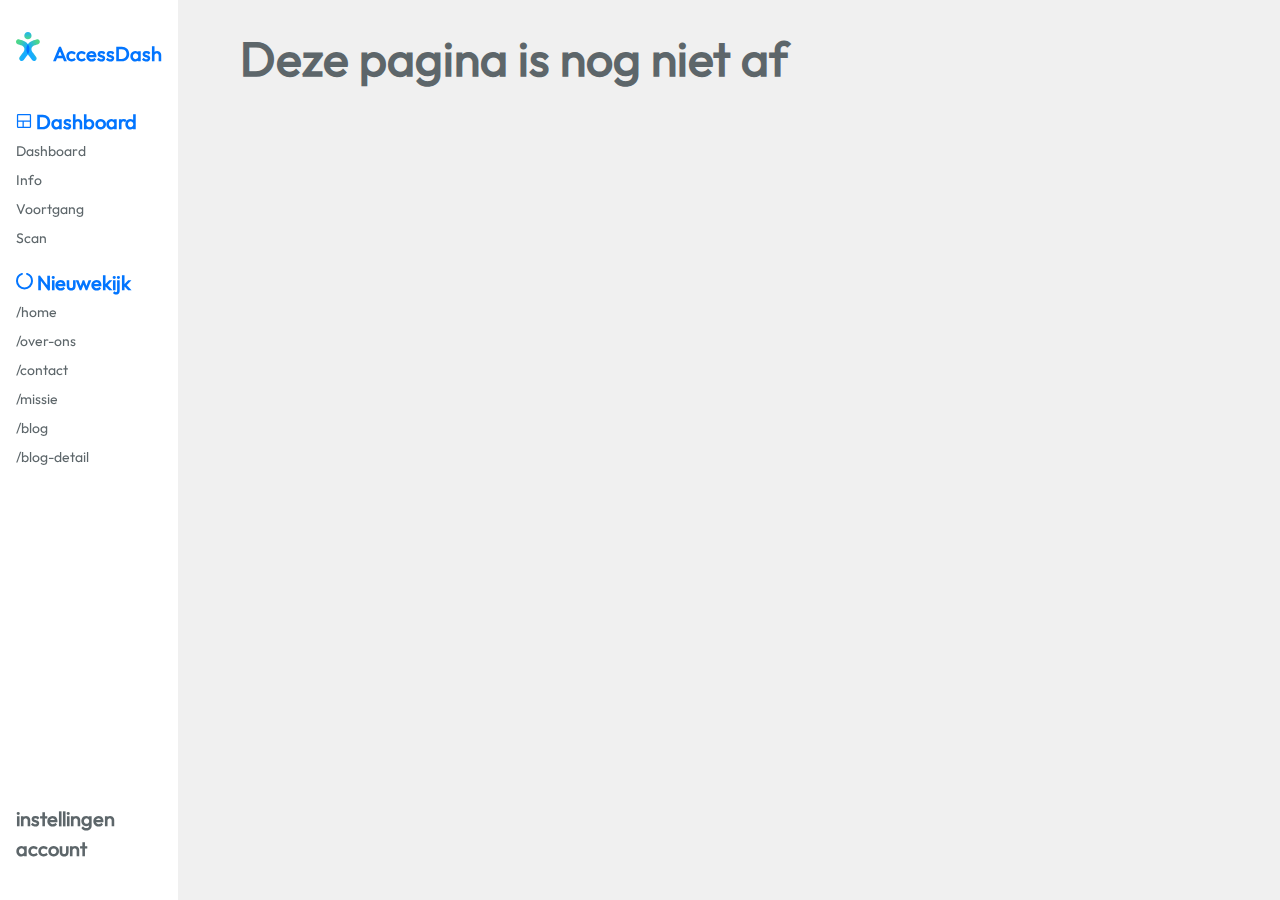
==== construction.html @ d1b4b144 "buttons naar a #18" ====
<!DOCTYPE html>
<html lang="nl">
<head>
    <meta charset="UTF-8">
    <meta name="viewport" content="width=device-width, initial-scale=1.0">
    <title>AccessDash</title>
    <link rel="stylesheet" href="./styles/styles.css">
    <link rel="stylesheet" href="./styles/stylesheet.css">
    <script src="./scripts/main.js" defer></script>
</head>
<body>
    <main>
        <!-- skip link -->
        <a href="#main-content-start" class="skip-link">Skip to main content</a>

        <!-- hamburger menu button -->
        <!-- hamburger menu die werkt met een checkbox -->
        <input id='menu-toggle-checkbox' type='checkbox'>
        <label class="checkbox-label" for='menu-toggle-checkbox'>
            <svg xmlns="http://www.w3.org/2000/svg" width="24" height="24" viewBox="0 0 24 24" fill="none" stroke="currentColor"
            stroke-width="2" stroke-linecap="round" stroke-linejoin="round">
            <line x1="3" y1="12" x2="21" y2="12"></line>
            <line x1="3" y1="6" x2="21" y2="6"></line>
            <line x1="3" y1="18" x2="21" y2="18"></line>
        </svg>
        </label>

        <!-- hamburger menu dat werkt met JS -->
        <button class="open-menu hidden" aria-label="open menu button" aria-expanded="false" aria-controls="navbar">
            <svg xmlns="http://www.w3.org/2000/svg" width="24" height="24" viewBox="0 0 24 24" fill="none" stroke="currentColor"
                stroke-width="2" stroke-linecap="round" stroke-linejoin="round">
                <line x1="3" y1="12" x2="21" y2="12"></line>
                <line x1="3" y1="6" x2="21" y2="6"></line>
                <line x1="3" y1="18" x2="21" y2="18"></line>
            </svg>
        </button>

        <!-- menu -->
        <nav class="menu menu-hamburger" id="navbar">
            <ul class="menu-title">
                <li>
                    <h2 class="font-nav-headings">
                        <a href="./index.html">
                            <svg width="24" height="29" viewBox="0 0 24 29" fill="none" xmlns="http://www.w3.org/2000/svg">
                                <path fill-rule="evenodd" clip-rule="evenodd"
                                    d="M4.19918 28.4917C5.31928 29.3332 6.90876 29.1064 7.74937 27.9851L10.7108 24.0351C11.1215 23.4872 11.3433 23.1913 11.3704 23.1544C13.3301 20.488 13.9654 17.3728 13.0587 14.528C12.152 11.6832 9.83167 9.51196 6.69148 8.47438C6.64806 8.46004 6.13772 8.29679 5.17006 7.98726L4.93328 7.91153C4.41679 7.74632 3.8929 7.57245 3.36388 7.38964C2.04009 6.93218 0.596484 7.63559 0.139495 8.96075C-0.317494 10.2859 0.385187 11.731 1.70898 12.1885C2.27663 12.3846 2.83766 12.5708 3.38961 12.7474L3.4102 12.754C3.96789 12.9323 4.3868 13.0663 4.671 13.1573C4.81489 13.2033 4.92389 13.2382 4.99876 13.2622C5.03995 13.2754 5.06693 13.2841 5.08307 13.2893C5.10015 13.2948 5.10508 13.2963 5.10186 13.2953C6.938 13.902 7.88602 15.0007 8.2272 16.0711C8.56839 17.1416 8.43121 18.5869 7.28537 20.146C7.28684 20.144 7.28606 20.145 7.28193 20.1505C7.27615 20.1583 7.2638 20.1748 7.24186 20.2041C7.20939 20.2475 7.16262 20.3099 7.10104 20.3921C6.97913 20.5548 6.80039 20.7932 6.56218 21.1109L3.69313 24.9378C2.85251 26.0591 3.07908 27.6502 4.19918 28.4917Z"
                                    fill="url(#paint0_linear_1_43)" />
                                <path
                                    d="M15.5361 3.625C15.5361 5.62703 13.9132 7.25 11.9111 7.25C9.9091 7.25 8.28613 5.62703 8.28613 3.625C8.28613 1.62297 9.9091 0 11.9111 0C13.9132 0 15.5361 1.62297 15.5361 3.625Z"
                                    fill="url(#paint1_linear_1_43)" />
                                <g style="mix-blend-mode:multiply">
                                    <path fill-rule="evenodd" clip-rule="evenodd"
                                        d="M19.6235 28.4949C18.4994 29.334 16.9073 29.1039 16.0674 27.9809L13.1025 24.0165C12.6922 23.4679 12.4706 23.1717 12.4436 23.1348C10.4897 20.4698 9.85591 17.3609 10.7639 14.521C11.6719 11.681 13.9923 9.51483 17.1307 8.47495C17.1741 8.46057 17.6863 8.29625 18.6576 7.98463L18.8937 7.90886C19.4052 7.74478 19.9238 7.57218 20.4475 7.39076C21.7733 6.93151 23.2207 7.63296 23.6804 8.9575C24.1401 10.282 23.438 11.7281 22.1122 12.1873C21.5499 12.3821 20.9942 12.567 20.4474 12.7425C19.8778 12.9252 19.4508 13.0622 19.1623 13.1548C19.018 13.2011 18.9087 13.2362 18.8336 13.2603C18.7486 13.2877 18.724 13.2957 18.7302 13.2936C16.8927 13.9025 15.9455 14.9989 15.6044 16.0657C15.2633 17.1325 15.3989 18.5745 16.5429 20.1349C16.5412 20.1325 16.5426 20.1344 16.5489 20.1428C16.5554 20.1515 16.5672 20.1674 16.5864 20.1931C16.6188 20.2365 16.6655 20.299 16.727 20.3812C16.8499 20.5456 17.0307 20.7874 17.272 21.1101L20.138 24.9421C20.9779 26.0651 20.7476 27.6558 19.6235 28.4949Z"
                                        fill="url(#paint2_linear_1_43)" />
                                </g>
                                <defs>
                                    <linearGradient id="paint0_linear_1_43" x1="6.12576" y1="26.3964" x2="-2.9966" y2="22.3913"
                                        gradientUnits="userSpaceOnUse">
                                        <stop stop-color="#17ACFF" />
                                        <stop offset="1" stop-color="#4DD78A" />
                                    </linearGradient>
                                    <linearGradient id="paint1_linear_1_43" x1="11.9111" y1="0" x2="11.9111" y2="7.25"
                                        gradientUnits="userSpaceOnUse">
                                        <stop stop-color="#1EB2F1" />
                                        <stop offset="1" stop-color="#4ED88B" />
                                    </linearGradient>
                                    <linearGradient id="paint2_linear_1_43" x1="17.6992" y1="26.3964" x2="26.8066" y2="22.4074"
                                        gradientUnits="userSpaceOnUse">
                                        <stop stop-color="#17ACFF" />
                                        <stop offset="1" stop-color="#4DD78A" />
                                    </linearGradient>
                                </defs>
                            </svg>
                            <span>AccessDash</span>
                        </a>
                    </h2>
                </li>
                <!-- close button -->
                <li>
                    <button class="close-menu hidden" aria-label="close menu button">
                        <svg xmlns="http://www.w3.org/2000/svg" width="24" height="24" viewBox="0 0 24 24" fill="none" stroke="currentColor"
                            stroke-width="2" stroke-linecap="round" stroke-linejoin="round">
                            <line x1="18" y1="6" x2="6" y2="18"></line>
                            <line x1="6" y1="6" x2="18" y2="18"></line>
                        </svg>
                    </button>
                </li>
            </ul>

            <!-- dashboard -->
            <ul class="dashboard-links">
                <li>
                    <h3>
                        <a class="font-nav-headings" href="./index.html">
                            <svg width="16" height="16" viewBox="0 0 16 16" fill="none" xmlns="http://www.w3.org/2000/svg">
                                <path
                                    d="M2.4231 15.0834C2.00751 15.0834 1.65254 14.9362 1.35821 14.6419C1.06386 14.3475 0.916687 13.9926 0.916687 13.577V2.42317C0.916687 2.00757 1.06386 1.6526 1.35821 1.35827C1.65254 1.06392 2.00751 0.916748 2.4231 0.916748H13.5769C13.9925 0.916748 14.3475 1.06392 14.6418 1.35827C14.9361 1.6526 15.0833 2.00757 15.0833 2.42317V13.577C15.0833 13.9926 14.9361 14.3475 14.6418 14.6419C14.3475 14.9362 13.9925 15.0834 13.5769 15.0834H2.4231ZM6.54169 13.8334V8.62504H2.16667V13.577C2.16667 13.6517 2.19071 13.7132 2.23879 13.7613C2.28687 13.8094 2.34831 13.8334 2.4231 13.8334H6.54169ZM7.79165 13.8334H13.5769C13.6517 13.8334 13.7131 13.8094 13.7612 13.7613C13.8093 13.7132 13.8333 13.6517 13.8333 13.577V8.62504H7.79165V13.8334ZM2.16667 7.37508H13.8333V2.42317C13.8333 2.34837 13.8093 2.28694 13.7612 2.23885C13.7131 2.19077 13.6517 2.16673 13.5769 2.16673H2.4231C2.34831 2.16673 2.28687 2.19077 2.23879 2.23885C2.19071 2.28694 2.16667 2.34837 2.16667 2.42317V7.37508Z"
                                    fill="#0275FF" />
                            </svg>
                            <span>Dashboard</span>
                        </a>
                    </h3>
                </li>
                <li><a href="./index.html">Dashboard</a></li>
                <li><a href="./construction.html">Info</a></li>
                <li><a href="./construction.html">Voortgang</a></li>
                <li><a href="./construction.html">Scan</a></li>
            </ul>

            <!-- nieuwekijk -->
            <ul class="nieuwekijk-links">
                <li>
                    <h3>
                        <a class="font-nav-headings" href="./details.html">
                            <svg width="17" height="18" viewBox="0 0 17 18" fill="none" xmlns="http://www.w3.org/2000/svg">
                                <path
                                    d="M6 1.92773C3.08702 2.95733 1 5.73542 1 9.00098C1 13.1431 4.35787 16.501 8.5 16.501C12.6422 16.501 16 13.1431 16 9.00098C16 5.73542 13.913 2.95733 11 1.92773"
                                    stroke="#0275FF" stroke-width="2" stroke-linecap="round" stroke-linejoin="round" />
                            </svg>
                            <span>Nieuwekijk</span>
                        </a>
                    </h3>
                </li>
                <li><a href="./details.html">/home</a></li>
                <li><a href="./construction.html">/over-ons</a></li>
                <li><a href="./construction.html">/contact</a></li>
                <li><a href="./construction.html">/missie</a></li>
                <li><a href="./construction.html">/blog</a></li>
                <li><a href="./construction.html">/blog-detail</a></li>
            </ul>

            <!-- links -->
            <ul class="links">
                <li><a class="font-nav-links" href="./construction.html">instellingen</a></li>
                <li><a class="font-nav-links" href="./construction.html">account</a></li>
            </ul>
        </nav>

        <!-- deze overlay komt over de pagina als het hamburger menu open is. als hier geklikt wordt dan gaat het hamburger menu dicht-->
        <div class="overlay" aria-hidden="true"></div>

        <!-- pagina heading -->
        <section class="pagina-heading" id="main-content-start">
            <h1 class="font-title">Deze pagina is nog niet af</h1>
        </section>
    </main>
</body>
</html>
---- styles/styles.css ----
/* main */
main {
    display: flex;
    flex-direction: column;

    margin-top: 1em;
    margin-left: 1em;
}

.skip-link {
    position: absolute;
    left: 10em;
    opacity: 0;
    background-color: var(--highlight);
    color: rgb(255, 138, 0);
    padding: 0.5em;
    border-radius: 15px;
    transition: opacity 0.3s ease;

    /* kan niet geklikt worden met een muis */
    pointer-events: none;
}

.skip-link:focus {
    opacity: 1;
    /* nu kan je weer interacten met de link */
    pointer-events: auto;
    outline: 2px solid rgb(255, 138, 0);
}

.hidden {
    display: none;
}

/* hamburger menu */
.open-menu {
    border: none;
    margin-right: auto;
    background-color: inherit;

    cursor: pointer;
}

.open-menu:hover {
    scale: 1.2;
    transform-origin: left;
}

.close-menu {
    border: none;
    margin-right: auto;
    background-color: inherit;

    cursor: pointer;

    @media (min-width: 1250px) {
        display: none;
    }
}

/* styling voor open en close menu button als JS niet inlaad */
#menu-toggle-checkbox {
    position: absolute;
    right: 100vw;
}

label {
    cursor: pointer;
    width: min-content;
    transition: 1s ease-in-out;

    cursor: pointer;
}

label:hover {
    scale: 1.2;
    transform-origin: left;
}

[type="checkbox"]:checked {
    & ~ .menu {
        left: 0;

        /* animatie */
        /* dit gebeurt na de overlay animatie */
        transition: left 1s ease-in-out;
    }
}

[type="checkbox"]:checked + label {
    margin-left: 12em;
    rotate: 90deg;
    transition: 1s ease-in-out;
    transition-delay: 120ms;
}

/* menu zonder js */
.menu {
    display: flex;
    flex-direction: column;

    margin-bottom: 3em;

    @media (min-width: 750px) {
        position: fixed;
        top: 0;
        left: 0;
        height: 100dvh;
        background-color: var(--background-secondary);
        padding: 1em;

        z-index: 150;
    }

    h3 a {
        cursor: pointer;
    }

    .menu-title {
        white-space: nowrap;

        @media (min-width: 750px) {
            margin-top: 1em;
            margin-bottom: 2.5em;
        }

        h2 > a {
            color: var(--highlight);
            font-size: var(--font-size-headings);
            font-weight: var(--font-weight-bold);
        }

        svg {
            margin-right: 0.5em;
        }
    }

    h3 {
        a {
            border: none;
            background-color: inherit;
        }
    }

    ul {
        margin-bottom: 1em;

        li {
            margin-bottom: 0.4em;
        }
    }

    .links {
        display: flex;
        flex-direction: column;

        @media (min-width: 750px) {
            margin-top: auto;
        }
    }
}

/* hover scale */
.menu li:hover {
    scale: 1.1;
    transform-origin: left;
    text-decoration: underline;
}

/* menu layout for hamburgermenu */
.menu-hamburger {
    /* hamburger menu alleen voor kleine schermen */
    @media (max-width: 1250px) {
        position: fixed;
        top: 0;
        /* off screen linker kant */
        left: -100%;
        padding: 1em;
        height: 100dvh;
        z-index: 200;

        background-color: var(--background-secondary);

        /* animatie */
        /* dit gebeurt als het menu dicht gemaakt wordt */
        transition: left 750ms ease-in-out;

        .menu-title {
            display: flex;
            flex-direction: row;
            margin-bottom: 2.5em;

            h2 {
                margin-right: 1em;
            }

            .close-menu {
                margin-top: 0.65em;
            }
        }

        .links {
            margin-top: auto;
        }
    }
}

.menu-hamburger.active {
    left: 0;

    /* animatie */
    /* dit gebeurt na de overlay animatie */
    transition: left 1s ease-in-out;
}

/* li 1 voor 1 in het menu */
.li-animation {
    /* dit gebeurt nadat het menu background op beeld is */
    animation: li-slide 1.3s ease-in;
}

/* delay op elke li in het menu */
/* elke li is 50ms langzamer dan de vorige */
.menu-hamburger {
    .menu-title li:nth-child(1), .menu-title li:nth-child(2) {
        animation-delay: 0ms;
    }

    /* dashboard links */
    .dashboard-links li:nth-child(1) {
        animation-delay: 25ms;
    }
    .dashboard-links li:nth-child(2) {
        animation-delay: 50ms;
    }
    .dashboard-links li:nth-child(3) {
        animation-delay: 75ms;
    }
    .dashboard-links li:nth-child(4) {
        animation-delay: 100ms;
    }
    .dashboard-links li:nth-child(5) {
        animation-delay: 125ms;
    }
    .dashboard-links li:nth-child(6) {
        animation-delay: 150ms;
    }

    /* nieuwekijk links */
    .nieuwekijk-links li:nth-child(1) {
        animation-delay: 175ms;
    }
    .nieuwekijk-links li:nth-child(2) {
        animation-delay: 200ms;
    }
    .nieuwekijk-links li:nth-child(3) {
        animation-delay: 225ms;
    }
    .nieuwekijk-links li:nth-child(4) {
        animation-delay: 250ms;
    }
    .nieuwekijk-links li:nth-child(5) {
        animation-delay: 275ms;
    }
    .nieuwekijk-links li:nth-child(6) {
        animation-delay: 300ms;
    }
    .nieuwekijk-links li:nth-child(7) {
        animation-delay: 325ms;
    }

    /* links (2 links onderaan) */
    .links li:nth-child(1) {
        animation-delay: 350ms;
    }
    .links li:nth-child(2) {
        animation-delay: 375ms;
    }
}

/* div over de hele pagina */
.overlay {
    display: none;
    position: fixed;
    /* top, right, bottom and left = 0 */
    inset: 0;

    background-color: rgba(0, 0, 0, 0.5);

    /* achter het hamburger menu */
    z-index: 199;

    /* animatie */
    /* dit gebeurt als eerst */
    animation: overlay-transition 500ms ease-in;
}

/* als er een element is met de class menu-hamburger & de class active  */
/* dan wordt het element met id overlay een sibling van dat element. */
/* dus het verschijnt op de pagina */
.menu-hamburger.active ~ .overlay {
    display: block;
}

/* overzicht & details pagina heading */
.pagina-heading {
    margin-top: 1em;
    margin-right: auto;

    @media (min-width: 750px) {
        position: absolute;
        top: 2em;
        left: 15em;
    }

    h1 {
        margin-bottom: 0.2em;
    }

    h2 {
        margin-top: 0;
    }
}

/* overzicht pagina */
.overzicht-main-content {
    @media (min-width: 750px) {
        display: flex;
        flex-direction: column;

        margin-top: 7em;
        margin-left: 15em;
    }

    @media (min-width: 1250px) {
        display: grid;
        grid-template-columns: min-content min-content;
        grid-template-rows: min-content min-content;
        grid-gap: 1em;
    }

    article {
        display: grid;
        grid-template-columns: min-content 18.5em 1fr;
        grid-template-rows: min-content 1fr;
        grid-template-areas:
        "image title progress"
        ". button progress"
        ;

        background-color: var(--background-secondary);
        height: 10.5em;
        min-width: 17em;
        max-width: 29.8em;
        border-radius: 15px;

        margin-top: 1em;
        margin-bottom: 1em;
        margin-right: 1em;

        @media (max-width: 510px) {
            grid-template-columns: min-content min-content 1fr;
            grid-template-rows: min-content 1fr;

            height: 15em;
        }

        @media (max-width: 430px) {
            grid-template-columns: min-content 1fr;
            grid-template-rows: min-content min-content 1fr;
            grid-template-areas:
            "image title"
            ". button"
            ". progress"
            ;

            height: 20em;
        }

        img {
            grid-area: image;

            justify-self: center;
            align-self: center;

            margin-left: 0.5em;
            margin-right: 0.5em;


            border-radius: 50%;
            height: 2.5em;
            width: 2.5em;
        }

        h3 {
            grid-area: title;

            white-space: nowrap;
            margin-top: 0.9em;
            margin-bottom: 0.9em;
        }

        .site-link {
            grid-area: title;

            /* link onder de h2 */
            align-self: end;
        }

        .button {
            grid-area: button;

            cursor: pointer;

            /* center svg en tekst */
            display: flex;
            align-items: center;
            justify-content: center;

            margin-top: 1em;
            margin-left: 0.5em;
            margin-right: 1em;


            svg {
                margin-right: 1em;
            }
        }

        meter {
            grid-area: progress;

            justify-self: center;
            align-self: center;
            margin-right: 1em;
        }
    }
}

/* heading en main content positie als er een hamburger menu is */
.overzicht-main-content.metHamburger, .pagina-heading.metHamburger {
    @media (max-width: 1250px) {
        top: 3em;
        left: 1em;
        margin-left: 0;
    }
}

/* details pagina: top content */
.details-top-content {
    margin-top: 1em;

    @media (min-width: 750px) {
        margin-top: 7em;
        margin-left: 15em;
    }

    @media (min-width: 1340px) {
        display: flex;
        flex-direction: row;
        gap: 1em;
    }

    /* kaart toegankelijkheid */
    .kaart-toegankelijkheid {
        display: grid;
        grid-template-columns: min-content 1fr;
        grid-template-rows: min-content 1fr;
        grid-template-areas:
        "title title"
        "progress niveau"
        ;

        background-color: var(--background-secondary);
        height: 13.8em;
        width: 17.8em;
        border-radius: 15px;

        margin-bottom: 1em;

        @media (max-width: 320px) {
            width: 17em;
        }

        /* toegankelijkheid */
        h3 {
            grid-area: title;

            margin-top: 0.8em;
            margin-bottom: 1.3em;
            margin-left: 1.5em;
        }

        meter {
            grid-area: progress;

            margin-left: 1.5em;
        }

        p {
            grid-area: niveau;

            margin-left: 1em;

            span {
                display: flex;
                white-space: nowrap;
                margin-bottom: 0.4em;
            }
        }
    }

    /* kaart automatische scan */
    .kaart-automatische-scan {
        display: grid;
        grid-template-columns: min-content 1fr 1fr;
        grid-template-rows: min-content 1fr;
        grid-template-areas:
        "title title title"
        "progress nfo aandacht"
        ;

        background-color: var(--background-secondary);
        min-height: max-content;
        max-height: 13.8em;
        min-width: 17em;
        max-width: 54.94em;
        border-radius: 15px;

        margin-bottom: 2em;
        margin-right: 0.5em;

        @media (min-width: 320px) and (max-width: 1030px) {
            display: flex;
            flex-direction: column;
        }

        @media (min-width: 580px) and (max-width: 1030px) {
            display: grid;
            grid-template-columns: min-content 1fr;
            grid-template-rows: min-content min-content 1fr;
            grid-template-areas:
            "title title"
            "progress nfo"
            "aandacht aandacht"
            ;
        }

        /* automatische scan */
        h3 {
            grid-area: title;

            white-space: nowrap;
            margin-top: 0.8em;
            margin-left: 1em;
        }

        .time-stamp {
            grid-area: title;

            justify-self: end;
            text-align: end;
            margin-top: 0.8em;
            margin-right: 1em;

            @media (min-width: 320px) and (max-width: 600px) {
                margin-right: auto;
                margin-left: 2em;
            }

            @media (min-width: 580px) and (max-width: 600px) {
                margin-top: 2.5em;
            }
        }

        meter {
            grid-area: progress;

            margin-left: 1em;
            margin-top: 1em;

            @media (min-width: 320px) and (max-width: 750px) {
                margin-left: 3em;
            }
        }

        .nfo-tekst {
            grid-area: nfo;

            max-width: 18em;
            margin-top: 1em;
            margin-left: 2em;
            margin-bottom: 1em;

            @media (min-width: 320px) and (max-width: 750px) {
                min-width: 15em;
                margin-left: 1em;
            }

            button {
                /* center svg en tekst */
                display: flex;
                align-items: center;
                justify-content: center;
                margin-bottom: 1em;

                svg {
                    margin-right: 1em;
                }
            }
        }

        /* aandacht vereist */
        h4 {
            grid-area: aandacht;

            font-weight: var(--font-weight-bold);
            white-space: nowrap;

            margin-top: 1em;
            margin-left: 1em;
        }

        ul {
            grid-area: aandacht;

            align-self: end;
            margin-bottom: 2em;

            /* split ul in 3 kolommen */
            column-count: 3;

            @media (min-width: 320px) and (max-width: 475px) {
                align-self: start;
                margin-top: 1em;
                margin-left: 2em;

                column-count: 2;
            }

            @media (min-width: 475px) {
                align-self: start;
                margin-left: 2em;
            }

            @media (min-width: 580px) {
                margin: 2.5em;
            }

            li {
                white-space: nowrap;
                margin-bottom: 0.5em;
                margin-right: 1em;
            }
        }
    }
}

/* details pagina: zoek en filters */
.details-search-filters {
    display: grid;
    grid-template-columns: min-content;
    grid-template-rows: min-content;
    grid-template-areas:
    "zoek filters"
    ;

    @media (min-width: 320px) {
        display: flex;
        flex-direction: column;
    }

    @media (min-width: 750px) {
        margin-left: 13.5em;
    }

    @media (min-width: 915px) {
        flex-direction: row;
    }

    /* search bar */
    .search-bar {
        display: flex;
        flex-direction: column;
        gap: 0;

        svg {
            z-index: 100;

            position: relative;
            top: 1em;
            left: 1em;
        }

        input[type="text"] {
            position: relative;
            top: -0.5em;

            border: none;
            border-radius: 15px;

            height: 2.1em;
            width: 13.3em;
        }

        input::placeholder {
            padding-left: 3em;
        }
    }

    /* filter buttons */
    .filters-buttons {
        ul {
            display: flex;
            flex-direction: row;
            gap: 2em;
            margin-top: 0.8em;
            margin-left: 1em;
            margin-right: 1em;

            column-count: 2;

            @media (max-width: 520px) {
                display: grid;
                grid-template-columns: repeat(2, 1fr);
                margin-left: 0.5em;
                gap: 1em;
            }

            @media (min-width: 520px) and (max-width: 1370px) {
                display: grid;
                grid-template-columns: repeat(3, 1fr);
            }

            li {
                button {
                    border: none;
                    border-radius: 5px;

                    height: 2em;
                    width: 9em;
                }
            }

            li:last-child {
                button {
                    height: 2.3em;
                    width: 12.6em;
                    
                    @media (max-width: 520px) {
                        width: 9em;
                    }

                    svg {
                        fill: var(--text-light);
                    }
                }

                button:hover {
                    svg {
                        fill: var(--highlight);
                    }
                }
            }
        }
    }
}

/* details pagina: web pagina kaartjes */
.details-pagina-kaartjes-container {
    margin-right: 1em;

    @media (min-width: 750px) {
        margin-left: 13.5em;
    }

    @media (min-width: 990px) {
        display: grid;
        grid-template-columns: repeat(2, 1fr);
    }

    @media (min-width: 1360px) {
        grid-template-columns: repeat(3, 1fr);
    }

    .pagina-kaartje {
        display: flex;
        flex-direction: column;

        background-color: var(--background-secondary);

        border-radius: 15px;
        min-width: 17em;
        max-width: 23.8em;

        margin-top: 1em;
        margin-bottom: 1em;
        margin-right: 0.5em;

        .kaart-title {
            display: flex;
            flex-direction: row;
            justify-content: space-between;

            margin-top: 0.8em;
            margin-left: 1em;
            margin-right: 1em;
        }

        /* link */
        a {
            margin-left: 1.6em;
        }

        meter {
            align-self: center;
            width: 21.5em;
            
            @media (max-width: 440px) {
                width: 16em;
            }
        }

        button {
            display: flex;
            /* positie van de button */
            align-self: center;
            /* content binnen de button */
            align-items: center;
            justify-content: center;

            margin-top: 1em;
            margin-left: 0.5em;

            width: 25em;

            svg {
                margin-right: 0.4em;
            }
        }

        .kaart-footer {
            display: flex;
            flex-direction: row;
            margin-top: auto;
            margin-bottom: 1em;

            @media (max-width: 440px) {
                flex-direction: column;
            }

            .icon-text {
                margin-top: 1.2em;
                margin-left: 1em;
                margin-right: 1em;
                white-space: nowrap;
            }
        }
    }

    /* height van de kaartjes als het wel of niet een button heeft */
    /* https://developer.mozilla.org/en-US/docs/Web/CSS/:not */
    /* https://developer.mozilla.org/en-US/docs/Web/CSS/:has */
    .pagina-kaartje:not(:has(button)) {
        height: 8.7em;

        @media (max-width: 440px) {
            height: 12em;
        }
    }

    .pagina-kaartje:has(button) {
        height: 11.8em;

        @media (max-width: 440px) {
            height: inherit;
        }
    }

    /* add pagina kaart */
    .pagina-kaartje-add {
        display: flex;
        align-items: center;
        justify-content: center;

        margin-bottom: 1em;

        background-color: var(--background-secondary);

        border-radius: 15px;
        height: 6.2em;
        min-width: 17em;
        max-width: 23.8em;
        margin-right: 0.5em;
    }
}

/* deze elementen helemaal link als er een hamburger menu is */
.details-top-content.metHamburger, .details-search-filters.metHamburger, .details-pagina-kaartjes-container.metHamburger {
    @media (max-width: 1250px) {
        top: 3em;
        left: 1em;
        margin-left: 0;
    }
}

/* keyframe animations */
/* opacity die over de pagina komt als het menu open gemaakt wordt */
@keyframes overlay-transition {
    from {
        background-color: rgba(0, 0, 0, 0);
    }

    to {
        background-color: rgba(0, 0, 0, 0.5);
    }
}

/* li delay animation */
@keyframes li-slide {
    from {
        opacity: 0.5;
        transform: translateX(-100%);
    }

    to {
        opacity: 1;
        transform: translateX(0);
    }
}
---- styles/stylesheet.css ----
/* === RESET === */
* {
    box-sizing: border-box;
    margin: 0;
    padding: 0;

    object-fit: cover;
}

ul li {
    list-style-type: none;
    list-style: none;
}

/* === GLOBAL === */
body {
    /* kleuren */
    --background-primary: #F0F0F0;
    --background-secondary: #FFFFFF;

    --highlight: #0275FF;

    --filter-highlight: #CCE3FF;

    --text-primary: #5D666A;
    --text-light: #FFFFFF;

    /* toegankelijk */
    --accessible-primary: #00C858;
    --accessible-secondary: #BBFFD8;

    /* nfo = nieuwe fouten ontdekt */
    --nfo-primary: #FF9800;
    --nfo-secondary: #FFD08A;
    --nfo-button-secondary: #FFFAF3;

    /* ontoegankelijk */
    --inaccessible-primary: #B50000;
    --inaccessible-secondary: #FFDADA;

    /* typografie */
    --font-family-primary: 'Outfit', sans-serif;
    --line-height-primary: 1.35rem;

    /* 16px */
    --font-size-primary: 1rem;
    /* 14px */
    --font-size-secondary: 0.875rem;

    /* 48px */
    --font-size-title-l: clamp(2rem, calc(3.3vw + 1rem), 3rem);
    /* 32px */
    --font-size-title-m: clamp(1rem, calc(2.2vw + 1rem), 2rem);
    /* 26px */
    --font-size-title-s: clamp(0.625rem, calc(1.8vw + 1rem), 1.625rem);

    /* 20px */
    --font-size-headings: clamp(0.25rem, calc(1.4vw + 1rem), 1.25rem);

    --font-weight-primary: 400;
    --font-weight-semibold: 600;
    --font-weight-bold: 700;

    /* formulieren */
    --icon-primary: #5D666A;

    /* global styling */
    background-color: var(--background-primary);
    color: var(--text-primary);

    line-height: var(--line-height-primary);
    font-family: var(--font-family-primary);
    font-size: var(--font-size-primary);
    font-weight: var(--font-weight-primary);
}


/* === TYPOGRAFIE === */
/* normal */
@font-face {
    font-family: 'Outfit';
    src: url('../fonts/outfit-v11-latin-regular.woff2') format('woff2');
    font-weight: var(--font-weight-primary);
    font-style: normal;
}

/* semibold */
@font-face {
    font-family: 'Outfit';
    src: url('../fonts/outfit-v11-latin-regular.woff2') format('woff2');
    font-weight: var(--font-weight-semibold);
    font-style: normal;
}

/* bold */
@font-face {
    font-family: 'Outfit';
    src: url('../fonts/outfit-v11-latin-regular.woff2') format('woff2');
    font-weight: var(--font-weight-bold);
    font-style: normal;
}

.font-primary {
    font-size: var(--font-size-primary);
    font-weight: var(--font-weight-primary);
}

.font-title {
    font-size: var(--font-size-title-l);
    font-weight: var(--font-weight-bold);
}

.font-details-title {
    font-size: var(--font-size-title-m);
    font-weight: var(--font-weight-bold);
}

.font-overzicht-title {
    font-size: var(--font-size-headings);
    font-weight: var(--font-weight-semibold);
}

.font-nav-links {
    font-size: var(--font-size-headings);
    font-weight: var(--font-weight-semibold);
}

.font-nav-headings {
    color: var(--highlight);
    font-size: var(--font-size-headings);
    font-weight: var(--font-weight-bold);
}

a {
    text-decoration: none;
    color: var(--text-primary);
    font-size: var(--font-size-secondary);
}


/* === FORMULIEREN === */
.icon-search {
    color: var(--icon-primary);
    height: 30px;
    width: 24px;
}

.icon-drop-down {
    color: var(--icon-primary);
    height: 4px;
    width: 8px;
}

.button-filter {
    background-color: var(--highlight);
    color: var(--text-light);
}

.button-filter:hover {
    background-color: var(--filter-highlight);
    color: var(--highlight);
}

.button-filter-active {
    background-color: var(--filter-highlight);
    color: var(--highlight);
}

.button-nfo {
    background-color: var(--nfo-button-secondary);
    border-color: var(--nfo-primary);
    color: var(--text-primary);
    transition: 400ms;
    border: 1px solid var(--nfo-primary);
    border-radius: 59px;
    height: 50px;
    /* width: 229px; */
    min-width: 185px;
    max-width: 229px;
}

.button-nfo:hover {
    scale: 1.05;
    box-shadow: 5px 5px 9px gray;
    transition: 400ms;
}

.button-nfo:active {
    animation: is-clicked 1.3s ease-in;
    animation-duration: 100ms;
}

/* button voor ontoegankelijk */
.button-inaccessible {
    background-color: var(--inaccessible-secondary);
    color: var(--inaccessible-primary);
    transition: 400ms;
    border: none;
    border-radius: 69px;
    height: 32px;
    width: 142px;
}

.button-inaccessible:hover {
    scale: 1.05;
    box-shadow: 5px 5px 9px gray;
    transition: 400ms;
}

.button-inaccessible:active {
    animation: is-clicked 1.3s ease-in;
    animation-duration: 100ms;
}

/* button voor toegankelijk */
.button-accessible {
    background-color: var(--accessible-secondary);
    color: var(--accessible-primary);
    transition: 400ms;
    border: none;
    border-radius: 69px;
    height: 32px;
    width: 142px;
}

.button-accessible:hover {
    scale: 1.05;
    box-shadow: 5px 5px 9px gray;
    transition: 400ms;
}

.button-accessible:active {
    animation: is-clicked 1.3s ease-in;
    animation-duration: 100ms;
}


/* === KEYFRAMES VOOR BUTTONS === */
@keyframes is-clicked {
    from {
        transform: scale(1.05);
    }

    to {
        transform: scale(0.9);
    }
}



/* === METER BAR === */
/* https://css-tip.com/circular-progress/ */
@property --x {
    syntax: '<integer>';
    inherits: true;
    initial-value: 100;
}

@property --y {
    syntax: '<number>';
    inherits: true;
    initial-value: 1;
}

.meter-circle {
    width: 110px;
    height: 110px;
    border-radius: 50%;
    appearance: none;
    position: relative;
    animation: y 2s .5s both;
    timeline-scope: --progress;
}

.meter-circle::-webkit-meter-bar {
    overflow: auto;
    visibility: hidden;
}

.meter-circle::-webkit-meter-value {
    view-timeline: --progress inline;
}

.meter-circle::before,
.meter-circle::after {
    position: absolute;
    inset: 0;
    border-radius: 50%;
    animation: x linear;
    animation-timeline: --progress;
    animation-range: entry 100% exit 100%;
}

.meter-circle::before {
    content: counter(val) "%";
    counter-reset: val calc(var(--y)*var(--x));
    display: grid;
    place-content: center;
    font-family: system-ui, sans-serif;
    font-weight: 900;
    font-size: 1.8rem;
}

.meter-circle::after {
    content: "";
    background: color-mix(in hsl, #E80E0D, #7AB317 calc(1%*var(--x)));
    padding: round(15%, 1px);
    border-radius: 50%;
    mask:
        conic-gradient(#0000 0 0) subtract content-box,
        conic-gradient(#000 calc(1%*var(--y)*var(--x)), #0000 0);
}

@keyframes x {
    to {
        --x: 0
    }
}

@keyframes y {
    0% {
        --y: 0
    }
}
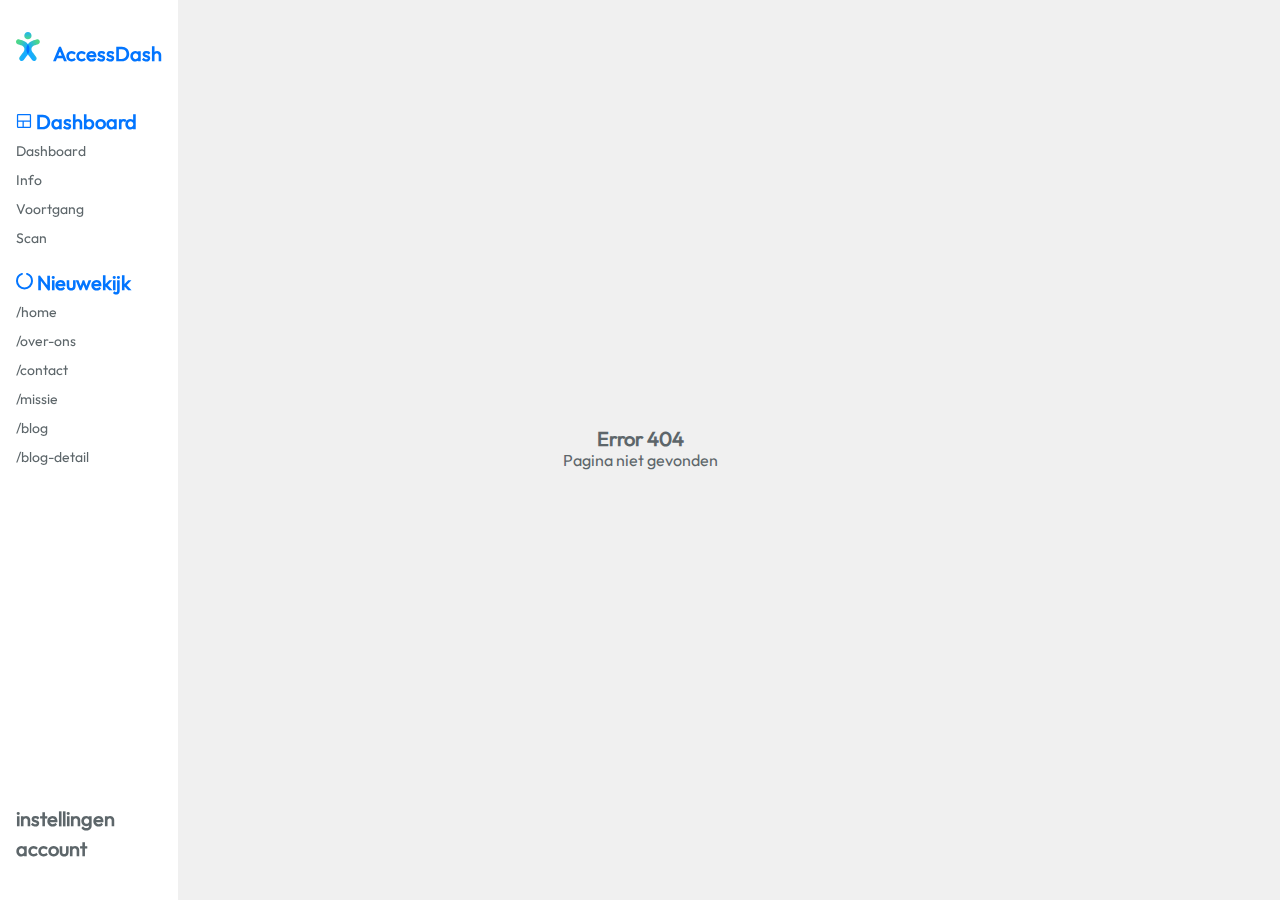
==== commit feee5b2a: "html voor error pagina" ====
--- a/construction.html
+++ b/construction.html
@@ -139,9 +139,10 @@
         <!-- deze overlay komt over de pagina als het hamburger menu open is. als hier geklikt wordt dan gaat het hamburger menu dicht-->
         <div class="overlay" aria-hidden="true"></div>
 
-        <!-- pagina heading -->
-        <section class="pagina-heading" id="main-content-start">
-            <h1 class="font-title">Deze pagina is nog niet af</h1>
+        <!-- construction pagina info -->
+        <section class="construction-info">
+            <h1 class="font-overzicht-title">Error 404</h1>
+            <span>Pagina niet gevonden</span>
         </section>
     </main>
 </body>
--- a/styles/styles.css
+++ b/styles/styles.css
@@ -91,6 +91,7 @@
     margin-left: 12em;
     rotate: 90deg;
     transition: 1s ease-in-out;
+    transform-origin: left;
     transition-delay: 120ms;
 }
 
@@ -210,13 +211,13 @@
 
     /* animatie */
     /* dit gebeurt na de overlay animatie */
-    transition: left 1s ease-in-out;
+    transition: left 0.8s ease-in-out;
 }
 
 /* li 1 voor 1 in het menu */
 .li-animation {
     /* dit gebeurt nadat het menu background op beeld is */
-    animation: li-slide 1.3s ease-in;
+    animation: li-slide 1s ease-in;
 }
 
 /* delay op elke li in het menu */
@@ -438,6 +439,19 @@
 }
 
 /* heading en main content positie als er een hamburger menu is */
+.overzicht-main-content.metHamburger {
+    @media (min-width: 1020px) and (max-width: 1250px) {
+        display: grid;
+        grid-template-columns: min-content min-content;
+        grid-template-rows: min-content min-content;
+        grid-gap: 1em;
+
+        top: 3em;
+        left: 1em;
+        margin-left: 0;
+    }
+}
+
 .overzicht-main-content.metHamburger, .pagina-heading.metHamburger {
     @media (max-width: 1250px) {
         top: 3em;
@@ -603,6 +617,7 @@
                 align-items: center;
                 justify-content: center;
                 margin-bottom: 1em;
+                width: 25em;
 
                 svg {
                     margin-right: 1em;
@@ -904,6 +919,15 @@
     }
 }
 
+/* construction */
+.construction-info {
+    text-align: center;
+    position: absolute;
+    top: 50%;
+    left: 50%;
+    transform: translate(-50%, -50%);
+}
+
 /* keyframe animations */
 /* opacity die over de pagina komt als het menu open gemaakt wordt */
 @keyframes overlay-transition {
--- a/styles/stylesheet.css
+++ b/styles/stylesheet.css
@@ -63,6 +63,26 @@
 
     /* formulieren */
     --icon-primary: #5D666A;
+
+    --button-radius-s: 59px;
+    --button-radius-m: 69px;
+    --button-transition: 400ms;
+
+    --button-height-s: 32px;
+    --button-height-m: 50px;
+
+    --button-width-s: 142px;
+    --button-width-m: 185px;
+    --button-width-l: 229px;
+
+    --button-hover-scale: 1.05;
+    --button-click-scale: 0.9;
+
+    --button-shadow: 5px 5px 9px gray;
+
+    /* animation */
+    --animation-time: 1.3s;
+    --duration: 100ms;
 
     /* global styling */
     background-color: var(--background-primary);
@@ -166,83 +186,83 @@
     color: var(--highlight);
 }
 
+/* button voor nfo */
 .button-nfo {
     background-color: var(--nfo-button-secondary);
     border-color: var(--nfo-primary);
     color: var(--text-primary);
-    transition: 400ms;
+    transition: var(--button-transition);
     border: 1px solid var(--nfo-primary);
-    border-radius: 59px;
-    height: 50px;
-    /* width: 229px; */
-    min-width: 185px;
-    max-width: 229px;
+    border-radius: var(--button-radius-s);
+    height: var(--button-height-m);
+    min-width: var(--button-width-m);
+    max-width: var(--button-width-l);
 }
 
 .button-nfo:hover {
-    scale: 1.05;
-    box-shadow: 5px 5px 9px gray;
-    transition: 400ms;
+    scale: var(--button-hover-scale);
+    box-shadow: var(--button-shadow);
+    transition: var(--button-transition);
 }
 
 .button-nfo:active {
-    animation: is-clicked 1.3s ease-in;
-    animation-duration: 100ms;
+    animation: is-clicked var(--animation-time) ease-in;
+    animation-duration: var(--duration);
 }
 
 /* button voor ontoegankelijk */
 .button-inaccessible {
     background-color: var(--inaccessible-secondary);
     color: var(--inaccessible-primary);
-    transition: 400ms;
+    transition: var(--button-transition);
+    border-radius: var(--button-radius-m);
+    height: var(--button-height-s);
+    width: var(--button-width-s);
     border: none;
-    border-radius: 69px;
-    height: 32px;
-    width: 142px;
 }
 
 .button-inaccessible:hover {
-    scale: 1.05;
-    box-shadow: 5px 5px 9px gray;
-    transition: 400ms;
+    scale: var(--button-hover-scale);
+    box-shadow: var(--button-shadow);
+    transition: var(--button-transition);
 }
 
 .button-inaccessible:active {
-    animation: is-clicked 1.3s ease-in;
-    animation-duration: 100ms;
+    animation: is-clicked var(--animation-time) ease-in;
+    animation-duration: var(--duration);
 }
 
 /* button voor toegankelijk */
 .button-accessible {
     background-color: var(--accessible-secondary);
     color: var(--accessible-primary);
-    transition: 400ms;
+    transition: var(--button-transition);
+    border-radius: var(--button-radius-m);
+    height: var(--button-height-s);
+    width: var(--button-width-s);
     border: none;
-    border-radius: 69px;
-    height: 32px;
-    width: 142px;
 }
 
 .button-accessible:hover {
-    scale: 1.05;
-    box-shadow: 5px 5px 9px gray;
-    transition: 400ms;
+    scale: var(--button-hover-scale);
+    box-shadow: var(--button-shadow);
+    transition: var(--button-transition);
 }
 
 .button-accessible:active {
-    animation: is-clicked 1.3s ease-in;
-    animation-duration: 100ms;
+    animation: is-clicked var(--animation-time) ease-in;
+    animation-duration: var(--duration);
 }
 
 
 /* === KEYFRAMES VOOR BUTTONS === */
 @keyframes is-clicked {
     from {
-        transform: scale(1.05);
+        transform: scale(var(--button-hover-scale));
     }
 
     to {
-        transform: scale(0.9);
+        transform: scale(var(--button-click-scale));
     }
 }
 
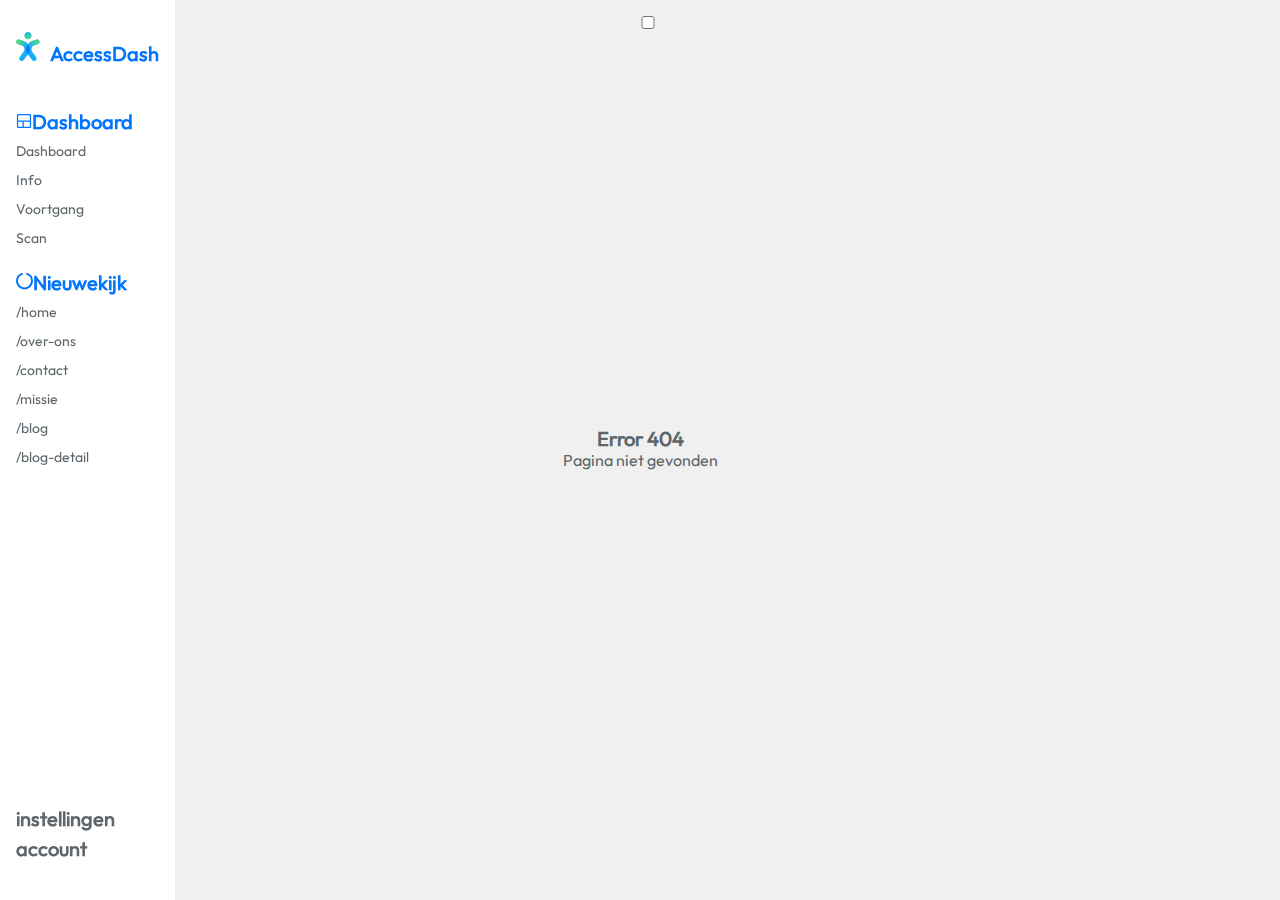
==== commit 230b0818: "HTML ademruimte + svg" ====
--- a/construction.html
+++ b/construction.html
@@ -15,91 +15,28 @@
 
         <!-- hamburger menu button -->
         <!-- hamburger menu die werkt met een checkbox -->
-        <input id='menu-toggle-checkbox' type='checkbox'>
-        <label class="checkbox-label" for='menu-toggle-checkbox'>
-            <svg xmlns="http://www.w3.org/2000/svg" width="24" height="24" viewBox="0 0 24 24" fill="none" stroke="currentColor"
-            stroke-width="2" stroke-linecap="round" stroke-linejoin="round">
-            <line x1="3" y1="12" x2="21" y2="12"></line>
-            <line x1="3" y1="6" x2="21" y2="6"></line>
-            <line x1="3" y1="18" x2="21" y2="18"></line>
-        </svg>
-        </label>
+        <input id='menu-checkbox-toggle' type='checkbox'>
+        <label class="checkbox-label" for='menu-checkbox-toggle'><svg xmlns="http://www.w3.org/2000/svg" width="24" height="24" viewBox="0 0 24 24" fill="none" stroke="currentColor"stroke-width="2" stroke-linecap="round" stroke-linejoin="round"><line x1="3" y1="12" x2="21" y2="12"></line><line x1="3" y1="6" x2="21" y2="6"></line><line x1="3" y1="18" x2="21" y2="18"></line></svg></label>
 
         <!-- hamburger menu dat werkt met JS -->
-        <button class="open-menu hidden" aria-label="open menu button" aria-expanded="false" aria-controls="navbar">
-            <svg xmlns="http://www.w3.org/2000/svg" width="24" height="24" viewBox="0 0 24 24" fill="none" stroke="currentColor"
-                stroke-width="2" stroke-linecap="round" stroke-linejoin="round">
-                <line x1="3" y1="12" x2="21" y2="12"></line>
-                <line x1="3" y1="6" x2="21" y2="6"></line>
-                <line x1="3" y1="18" x2="21" y2="18"></line>
-            </svg>
-        </button>
+        <button class="open-menu hidden" aria-label="open menu button" aria-expanded="false" aria-controls="navbar"><svg xmlns="http://www.w3.org/2000/svg" width="24" height="24" viewBox="0 0 24 24" fill="none" stroke="currentColor" stroke-width="2" stroke-linecap="round" stroke-linejoin="round"><line x1="3" y1="12" x2="21" y2="12"></line><line x1="3" y1="6" x2="21" y2="6"></line><line x1="3" y1="18" x2="21" y2="18"></line></svg></button>
 
         <!-- menu -->
         <nav class="menu menu-hamburger" id="navbar">
             <ul class="menu-title">
                 <li>
-                    <h2 class="font-nav-headings">
-                        <a href="./index.html">
-                            <svg width="24" height="29" viewBox="0 0 24 29" fill="none" xmlns="http://www.w3.org/2000/svg">
-                                <path fill-rule="evenodd" clip-rule="evenodd"
-                                    d="M4.19918 28.4917C5.31928 29.3332 6.90876 29.1064 7.74937 27.9851L10.7108 24.0351C11.1215 23.4872 11.3433 23.1913 11.3704 23.1544C13.3301 20.488 13.9654 17.3728 13.0587 14.528C12.152 11.6832 9.83167 9.51196 6.69148 8.47438C6.64806 8.46004 6.13772 8.29679 5.17006 7.98726L4.93328 7.91153C4.41679 7.74632 3.8929 7.57245 3.36388 7.38964C2.04009 6.93218 0.596484 7.63559 0.139495 8.96075C-0.317494 10.2859 0.385187 11.731 1.70898 12.1885C2.27663 12.3846 2.83766 12.5708 3.38961 12.7474L3.4102 12.754C3.96789 12.9323 4.3868 13.0663 4.671 13.1573C4.81489 13.2033 4.92389 13.2382 4.99876 13.2622C5.03995 13.2754 5.06693 13.2841 5.08307 13.2893C5.10015 13.2948 5.10508 13.2963 5.10186 13.2953C6.938 13.902 7.88602 15.0007 8.2272 16.0711C8.56839 17.1416 8.43121 18.5869 7.28537 20.146C7.28684 20.144 7.28606 20.145 7.28193 20.1505C7.27615 20.1583 7.2638 20.1748 7.24186 20.2041C7.20939 20.2475 7.16262 20.3099 7.10104 20.3921C6.97913 20.5548 6.80039 20.7932 6.56218 21.1109L3.69313 24.9378C2.85251 26.0591 3.07908 27.6502 4.19918 28.4917Z"
-                                    fill="url(#paint0_linear_1_43)" />
-                                <path
-                                    d="M15.5361 3.625C15.5361 5.62703 13.9132 7.25 11.9111 7.25C9.9091 7.25 8.28613 5.62703 8.28613 3.625C8.28613 1.62297 9.9091 0 11.9111 0C13.9132 0 15.5361 1.62297 15.5361 3.625Z"
-                                    fill="url(#paint1_linear_1_43)" />
-                                <g style="mix-blend-mode:multiply">
-                                    <path fill-rule="evenodd" clip-rule="evenodd"
-                                        d="M19.6235 28.4949C18.4994 29.334 16.9073 29.1039 16.0674 27.9809L13.1025 24.0165C12.6922 23.4679 12.4706 23.1717 12.4436 23.1348C10.4897 20.4698 9.85591 17.3609 10.7639 14.521C11.6719 11.681 13.9923 9.51483 17.1307 8.47495C17.1741 8.46057 17.6863 8.29625 18.6576 7.98463L18.8937 7.90886C19.4052 7.74478 19.9238 7.57218 20.4475 7.39076C21.7733 6.93151 23.2207 7.63296 23.6804 8.9575C24.1401 10.282 23.438 11.7281 22.1122 12.1873C21.5499 12.3821 20.9942 12.567 20.4474 12.7425C19.8778 12.9252 19.4508 13.0622 19.1623 13.1548C19.018 13.2011 18.9087 13.2362 18.8336 13.2603C18.7486 13.2877 18.724 13.2957 18.7302 13.2936C16.8927 13.9025 15.9455 14.9989 15.6044 16.0657C15.2633 17.1325 15.3989 18.5745 16.5429 20.1349C16.5412 20.1325 16.5426 20.1344 16.5489 20.1428C16.5554 20.1515 16.5672 20.1674 16.5864 20.1931C16.6188 20.2365 16.6655 20.299 16.727 20.3812C16.8499 20.5456 17.0307 20.7874 17.272 21.1101L20.138 24.9421C20.9779 26.0651 20.7476 27.6558 19.6235 28.4949Z"
-                                        fill="url(#paint2_linear_1_43)" />
-                                </g>
-                                <defs>
-                                    <linearGradient id="paint0_linear_1_43" x1="6.12576" y1="26.3964" x2="-2.9966" y2="22.3913"
-                                        gradientUnits="userSpaceOnUse">
-                                        <stop stop-color="#17ACFF" />
-                                        <stop offset="1" stop-color="#4DD78A" />
-                                    </linearGradient>
-                                    <linearGradient id="paint1_linear_1_43" x1="11.9111" y1="0" x2="11.9111" y2="7.25"
-                                        gradientUnits="userSpaceOnUse">
-                                        <stop stop-color="#1EB2F1" />
-                                        <stop offset="1" stop-color="#4ED88B" />
-                                    </linearGradient>
-                                    <linearGradient id="paint2_linear_1_43" x1="17.6992" y1="26.3964" x2="26.8066" y2="22.4074"
-                                        gradientUnits="userSpaceOnUse">
-                                        <stop stop-color="#17ACFF" />
-                                        <stop offset="1" stop-color="#4DD78A" />
-                                    </linearGradient>
-                                </defs>
-                            </svg>
-                            <span>AccessDash</span>
-                        </a>
-                    </h2>
+                    <!-- Accessdash logo -->
+                    <h2 class="font-nav-headings"><a href="./index.html"><svg width="24" height="29" viewBox="0 0 24 29" fill="none" xmlns="http://www.w3.org/2000/svg"><path fill-rule="evenodd" clip-rule="evenodd" d="M4.19918 28.4917C5.31928 29.3332 6.90876 29.1064 7.74937 27.9851L10.7108 24.0351C11.1215 23.4872 11.3433 23.1913 11.3704 23.1544C13.3301 20.488 13.9654 17.3728 13.0587 14.528C12.152 11.6832 9.83167 9.51196 6.69148 8.47438C6.64806 8.46004 6.13772 8.29679 5.17006 7.98726L4.93328 7.91153C4.41679 7.74632 3.8929 7.57245 3.36388 7.38964C2.04009 6.93218 0.596484 7.63559 0.139495 8.96075C-0.317494 10.2859 0.385187 11.731 1.70898 12.1885C2.27663 12.3846 2.83766 12.5708 3.38961 12.7474L3.4102 12.754C3.96789 12.9323 4.3868 13.0663 4.671 13.1573C4.81489 13.2033 4.92389 13.2382 4.99876 13.2622C5.03995 13.2754 5.06693 13.2841 5.08307 13.2893C5.10015 13.2948 5.10508 13.2963 5.10186 13.2953C6.938 13.902 7.88602 15.0007 8.2272 16.0711C8.56839 17.1416 8.43121 18.5869 7.28537 20.146C7.28684 20.144 7.28606 20.145 7.28193 20.1505C7.27615 20.1583 7.2638 20.1748 7.24186 20.2041C7.20939 20.2475 7.16262 20.3099 7.10104 20.3921C6.97913 20.5548 6.80039 20.7932 6.56218 21.1109L3.69313 24.9378C2.85251 26.0591 3.07908 27.6502 4.19918 28.4917Z" fill="url(#paint0_linear_1_43)"/><path d="M15.5361 3.625C15.5361 5.62703 13.9132 7.25 11.9111 7.25C9.9091 7.25 8.28613 5.62703 8.28613 3.625C8.28613 1.62297 9.9091 0 11.9111 0C13.9132 0 15.5361 1.62297 15.5361 3.625Z" fill="url(#paint1_linear_1_43)"/><g style="mix-blend-mode:multiply"><path fill-rule="evenodd" clip-rule="evenodd" d="M19.6235 28.4949C18.4994 29.334 16.9073 29.1039 16.0674 27.9809L13.1025 24.0165C12.6922 23.4679 12.4706 23.1717 12.4436 23.1348C10.4897 20.4698 9.85591 17.3609 10.7639 14.521C11.6719 11.681 13.9923 9.51483 17.1307 8.47495C17.1741 8.46057 17.6863 8.29625 18.6576 7.98463L18.8937 7.90886C19.4052 7.74478 19.9238 7.57218 20.4475 7.39076C21.7733 6.93151 23.2207 7.63296 23.6804 8.9575C24.1401 10.282 23.438 11.7281 22.1122 12.1873C21.5499 12.3821 20.9942 12.567 20.4474 12.7425C19.8778 12.9252 19.4508 13.0622 19.1623 13.1548C19.018 13.2011 18.9087 13.2362 18.8336 13.2603C18.7486 13.2877 18.724 13.2957 18.7302 13.2936C16.8927 13.9025 15.9455 14.9989 15.6044 16.0657C15.2633 17.1325 15.3989 18.5745 16.5429 20.1349C16.5412 20.1325 16.5426 20.1344 16.5489 20.1428C16.5554 20.1515 16.5672 20.1674 16.5864 20.1931C16.6188 20.2365 16.6655 20.299 16.727 20.3812C16.8499 20.5456 17.0307 20.7874 17.272 21.1101L20.138 24.9421C20.9779 26.0651 20.7476 27.6558 19.6235 28.4949Z" fill="url(#paint2_linear_1_43)"/></g><defs><linearGradient id="paint0_linear_1_43" x1="6.12576" y1="26.3964" x2="-2.9966" y2="22.3913" gradientUnits="userSpaceOnUse"><stop stop-color="#17ACFF"/><stop offset="1" stop-color="#4DD78A"/></linearGradient><linearGradient id="paint1_linear_1_43" x1="11.9111" y1="0" x2="11.9111" y2="7.25" gradientUnits="userSpaceOnUse"><stop stop-color="#1EB2F1"/><stop offset="1" stop-color="#4ED88B"/></linearGradient><linearGradient id="paint2_linear_1_43" x1="17.6992" y1="26.3964" x2="26.8066" y2="22.4074" gradientUnits="userSpaceOnUse"><stop stop-color="#17ACFF"/><stop offset="1" stop-color="#4DD78A"/></linearGradient></defs></svg><span>AccessDash</span></a></h2>
                 </li>
                 <!-- close button -->
-                <li>
-                    <button class="close-menu hidden" aria-label="close menu button">
-                        <svg xmlns="http://www.w3.org/2000/svg" width="24" height="24" viewBox="0 0 24 24" fill="none" stroke="currentColor"
-                            stroke-width="2" stroke-linecap="round" stroke-linejoin="round">
-                            <line x1="18" y1="6" x2="6" y2="18"></line>
-                            <line x1="6" y1="6" x2="18" y2="18"></line>
-                        </svg>
-                    </button>
-                </li>
+                <li><button class="close-menu hidden" aria-label="close menu button"><svg xmlns="http://www.w3.org/2000/svg" width="24" height="24" viewBox="0 0 24 24" fill="none" stroke="currentColor" stroke-width="2" stroke-linecap="round" stroke-linejoin="round"><line x1="18" y1="6" x2="6" y2="18"></line><line x1="6" y1="6" x2="18" y2="18"></line></svg></button></li>
             </ul>
 
             <!-- dashboard -->
             <ul class="dashboard-links">
                 <li>
-                    <h3>
-                        <a class="font-nav-headings" href="./index.html">
-                            <svg width="16" height="16" viewBox="0 0 16 16" fill="none" xmlns="http://www.w3.org/2000/svg">
-                                <path
-                                    d="M2.4231 15.0834C2.00751 15.0834 1.65254 14.9362 1.35821 14.6419C1.06386 14.3475 0.916687 13.9926 0.916687 13.577V2.42317C0.916687 2.00757 1.06386 1.6526 1.35821 1.35827C1.65254 1.06392 2.00751 0.916748 2.4231 0.916748H13.5769C13.9925 0.916748 14.3475 1.06392 14.6418 1.35827C14.9361 1.6526 15.0833 2.00757 15.0833 2.42317V13.577C15.0833 13.9926 14.9361 14.3475 14.6418 14.6419C14.3475 14.9362 13.9925 15.0834 13.5769 15.0834H2.4231ZM6.54169 13.8334V8.62504H2.16667V13.577C2.16667 13.6517 2.19071 13.7132 2.23879 13.7613C2.28687 13.8094 2.34831 13.8334 2.4231 13.8334H6.54169ZM7.79165 13.8334H13.5769C13.6517 13.8334 13.7131 13.8094 13.7612 13.7613C13.8093 13.7132 13.8333 13.6517 13.8333 13.577V8.62504H7.79165V13.8334ZM2.16667 7.37508H13.8333V2.42317C13.8333 2.34837 13.8093 2.28694 13.7612 2.23885C13.7131 2.19077 13.6517 2.16673 13.5769 2.16673H2.4231C2.34831 2.16673 2.28687 2.19077 2.23879 2.23885C2.19071 2.28694 2.16667 2.34837 2.16667 2.42317V7.37508Z"
-                                    fill="#0275FF" />
-                            </svg>
-                            <span>Dashboard</span>
-                        </a>
-                    </h3>
+                    <!-- dashboard -->
+                    <h3><a class="font-nav-headings" href="./index.html"><svg width="16" height="16" viewBox="0 0 16 16" fill="none" xmlns="http://www.w3.org/2000/svg"><path d="M2.4231 15.0834C2.00751 15.0834 1.65254 14.9362 1.35821 14.6419C1.06386 14.3475 0.916687 13.9926 0.916687 13.577V2.42317C0.916687 2.00757 1.06386 1.6526 1.35821 1.35827C1.65254 1.06392 2.00751 0.916748 2.4231 0.916748H13.5769C13.9925 0.916748 14.3475 1.06392 14.6418 1.35827C14.9361 1.6526 15.0833 2.00757 15.0833 2.42317V13.577C15.0833 13.9926 14.9361 14.3475 14.6418 14.6419C14.3475 14.9362 13.9925 15.0834 13.5769 15.0834H2.4231ZM6.54169 13.8334V8.62504H2.16667V13.577C2.16667 13.6517 2.19071 13.7132 2.23879 13.7613C2.28687 13.8094 2.34831 13.8334 2.4231 13.8334H6.54169ZM7.79165 13.8334H13.5769C13.6517 13.8334 13.7131 13.8094 13.7612 13.7613C13.8093 13.7132 13.8333 13.6517 13.8333 13.577V8.62504H7.79165V13.8334ZM2.16667 7.37508H13.8333V2.42317C13.8333 2.34837 13.8093 2.28694 13.7612 2.23885C13.7131 2.19077 13.6517 2.16673 13.5769 2.16673H2.4231C2.34831 2.16673 2.28687 2.19077 2.23879 2.23885C2.19071 2.28694 2.16667 2.34837 2.16667 2.42317V7.37508Z" fill="#0275FF"/></svg><span>Dashboard</span></a></h3>
                 </li>
                 <li><a href="./index.html">Dashboard</a></li>
                 <li><a href="./construction.html">Info</a></li>
@@ -110,16 +47,8 @@
             <!-- nieuwekijk -->
             <ul class="nieuwekijk-links">
                 <li>
-                    <h3>
-                        <a class="font-nav-headings" href="./details.html">
-                            <svg width="17" height="18" viewBox="0 0 17 18" fill="none" xmlns="http://www.w3.org/2000/svg">
-                                <path
-                                    d="M6 1.92773C3.08702 2.95733 1 5.73542 1 9.00098C1 13.1431 4.35787 16.501 8.5 16.501C12.6422 16.501 16 13.1431 16 9.00098C16 5.73542 13.913 2.95733 11 1.92773"
-                                    stroke="#0275FF" stroke-width="2" stroke-linecap="round" stroke-linejoin="round" />
-                            </svg>
-                            <span>Nieuwekijk</span>
-                        </a>
-                    </h3>
+                    <!-- Nieuwekijk -->
+                    <h3><a class="font-nav-headings" href="./details.html"><svg width="17" height="18" viewBox="0 0 17 18" fill="none" xmlns="http://www.w3.org/2000/svg"><path d="M6 1.92773C3.08702 2.95733 1 5.73542 1 9.00098C1 13.1431 4.35787 16.501 8.5 16.501C12.6422 16.501 16 13.1431 16 9.00098C16 5.73542 13.913 2.95733 11 1.92773" stroke="#0275FF" stroke-width="2" stroke-linecap="round" stroke-linejoin="round"/></svg><span>Nieuwekijk</span></a></h3>
                 </li>
                 <li><a href="./details.html">/home</a></li>
                 <li><a href="./construction.html">/over-ons</a></li>
--- a/styles/styles.css
+++ b/styles/styles.css
@@ -19,13 +19,13 @@
 
     /* kan niet geklikt worden met een muis */
     pointer-events: none;
-}
-
-.skip-link:focus {
-    opacity: 1;
-    /* nu kan je weer interacten met de link */
-    pointer-events: auto;
-    outline: 2px solid rgb(255, 138, 0);
+
+    &:focus {
+        opacity: 1;
+        /* nu kan je weer interacten met de link */
+        pointer-events: auto;
+        outline: 2px solid rgb(255, 138, 0);
+    }
 }
 
 .hidden {
@@ -39,11 +39,11 @@
     background-color: inherit;
 
     cursor: pointer;
-}
-
-.open-menu:hover {
-    scale: 1.2;
-    transform-origin: left;
+
+    &:hover {
+        scale: 1.2;
+        transform-origin: left;
+    }
 }
 
 .close-menu {
@@ -64,17 +64,18 @@
     right: 100vw;
 }
 
+/* hamburger button wanneer JS niet inlaad */
 label {
     cursor: pointer;
     width: min-content;
     transition: 1s ease-in-out;
 
     cursor: pointer;
-}
-
-label:hover {
-    scale: 1.2;
-    transform-origin: left;
+
+    &:hover {
+        scale: 1.2;
+        transform-origin: left;
+    }
 }
 
 [type="checkbox"]:checked {
@@ -85,14 +86,14 @@
         /* dit gebeurt na de overlay animatie */
         transition: left 1s ease-in-out;
     }
-}
-
-[type="checkbox"]:checked + label {
-    margin-left: 12em;
-    rotate: 90deg;
-    transition: 1s ease-in-out;
-    transform-origin: left;
-    transition-delay: 120ms;
+
+    & + label {
+        margin-left: 12em;
+        rotate: 90deg;
+        transition: 1s ease-in-out;
+        transform-origin: left;
+        transition-delay: 120ms;
+    }
 }
 
 /* menu zonder js */
@@ -115,6 +116,8 @@
 
     h3 a {
         cursor: pointer;
+        border: none;
+        background-color: inherit;
     }
 
     .menu-title {
@@ -136,18 +139,23 @@
         }
     }
 
-    h3 {
-        a {
-            border: none;
-            background-color: inherit;
-        }
-    }
-
     ul {
         margin-bottom: 1em;
 
         li {
             margin-bottom: 0.4em;
+
+            &:hover {
+                scale: 1.1;
+                transform-origin: left;
+                text-decoration: underline;
+            }
+
+            /* li 1 voor 1 in het menu */
+            &.li-animation {
+                /* dit gebeurt nadat het menu background op beeld is */
+                animation: li-slide 1s ease-in;
+            }
         }
     }
 
@@ -159,13 +167,6 @@
             margin-top: auto;
         }
     }
-}
-
-/* hover scale */
-.menu li:hover {
-    scale: 1.1;
-    transform-origin: left;
-    text-decoration: underline;
 }
 
 /* menu layout for hamburgermenu */
@@ -204,25 +205,25 @@
             margin-top: auto;
         }
     }
-}
-
-.menu-hamburger.active {
-    left: 0;
-
-    /* animatie */
-    /* dit gebeurt na de overlay animatie */
-    transition: left 0.8s ease-in-out;
-}
-
-/* li 1 voor 1 in het menu */
-.li-animation {
-    /* dit gebeurt nadat het menu background op beeld is */
-    animation: li-slide 1s ease-in;
+
+    &.active {
+        left: 0;
+    
+        /* animatie */
+        /* dit gebeurt na de overlay animatie */
+        transition: left 0.8s ease-in-out;
+    }
 }
 
 /* delay op elke li in het menu */
 /* elke li is 50ms langzamer dan de vorige */
 .menu-hamburger {
+    /* als er een element is met de class menu-hamburger & de class active  */
+    /* dan komt het element met de class overlay op beeld. */
+    &.active ~ .overlay {
+        display: block;
+    }
+
     .menu-title li:nth-child(1), .menu-title li:nth-child(2) {
         animation-delay: 0ms;
     }
@@ -296,13 +297,6 @@
     animation: overlay-transition 500ms ease-in;
 }
 
-/* als er een element is met de class menu-hamburger & de class active  */
-/* dan wordt het element met id overlay een sibling van dat element. */
-/* dus het verschijnt op de pagina */
-.menu-hamburger.active ~ .overlay {
-    display: block;
-}
-
 /* overzicht & details pagina heading */
 .pagina-heading {
     margin-top: 1em;
@@ -315,11 +309,19 @@
     }
 
     h1 {
-        margin-bottom: 0.2em;
+        margin-bottom: 1em;
     }
 
     h2 {
         margin-top: 0;
+    }
+
+    &.metHamburger {
+        @media (max-width: 1250px) {
+            top: 3em;
+            left: 1em;
+            margin-left: 0;
+        }
     }
 }
 
@@ -436,27 +438,25 @@
             margin-right: 1em;
         }
     }
-}
-
-/* heading en main content positie als er een hamburger menu is */
-.overzicht-main-content.metHamburger {
-    @media (min-width: 1020px) and (max-width: 1250px) {
-        display: grid;
-        grid-template-columns: min-content min-content;
-        grid-template-rows: min-content min-content;
-        grid-gap: 1em;
-
-        top: 3em;
-        left: 1em;
-        margin-left: 0;
-    }
-}
-
-.overzicht-main-content.metHamburger, .pagina-heading.metHamburger {
-    @media (max-width: 1250px) {
-        top: 3em;
-        left: 1em;
-        margin-left: 0;
+    
+    /* heading en main content positie als er een hamburger menu is */
+    &.metHamburger {
+        @media (min-width: 1020px) and (max-width: 1250px) {
+            display: grid;
+            grid-template-columns: min-content min-content;
+            grid-template-rows: min-content min-content;
+            grid-gap: 1em;
+    
+            top: 3em;
+            left: 1em;
+            margin-left: 0;
+        }
+
+        @media (max-width: 1250px) {
+            top: 3em;
+            left: 1em;
+            margin-left: 0;
+        }
     }
 }
 
@@ -669,6 +669,15 @@
             }
         }
     }
+
+    &.metHamburger {
+        @media (min-width: 420px) and (max-width: 1250px) {
+            position: relative;
+            top: 3em;
+            left: 1em;
+            margin-left: 0;
+        }
+    }
 }
 
 /* details pagina: zoek en filters */
@@ -755,28 +764,37 @@
                     height: 2em;
                     width: 9em;
                 }
-            }
-
-            li:last-child {
-                button {
-                    height: 2.3em;
-                    width: 12.6em;
-                    
-                    @media (max-width: 520px) {
-                        width: 9em;
+
+                &:last-child {
+                    button {
+                        height: 2.3em;
+                        width: 12.6em;
+                        
+                        @media (max-width: 520px) {
+                            width: 9em;
+                        }
+    
+                        svg {
+                            fill: var(--text-light);
+                        }
                     }
-
-                    svg {
-                        fill: var(--text-light);
+    
+                    button:hover {
+                        svg {
+                            fill: var(--highlight);
+                        }
                     }
                 }
-
-                button:hover {
-                    svg {
-                        fill: var(--highlight);
-                    }
-                }
-            }
+            }
+        }
+    }
+
+    &.metHamburger {
+        @media (min-width: 420px) and (max-width: 1250px) {
+            position: relative;
+            top: 3em;
+            left: 1em;
+            margin-left: 0;
         }
     }
 }
@@ -871,24 +889,24 @@
                 white-space: nowrap;
             }
         }
-    }
-
-    /* height van de kaartjes als het wel of niet een button heeft */
-    /* https://developer.mozilla.org/en-US/docs/Web/CSS/:not */
-    /* https://developer.mozilla.org/en-US/docs/Web/CSS/:has */
-    .pagina-kaartje:not(:has(button)) {
-        height: 8.7em;
-
-        @media (max-width: 440px) {
-            height: 12em;
-        }
-    }
-
-    .pagina-kaartje:has(button) {
-        height: 11.8em;
-
-        @media (max-width: 440px) {
-            height: inherit;
+        
+        /* height van de kaartjes als het wel of niet een button heeft */
+        /* https://developer.mozilla.org/en-US/docs/Web/CSS/:not */
+        /* https://developer.mozilla.org/en-US/docs/Web/CSS/:has */
+        &:not(:has(button)) {
+            height: 8.7em;
+            
+            @media (max-width: 440px) {
+                height: 12em;
+            }
+        }
+
+        &:has(button) {
+            height: 11.8em;
+
+            @media (max-width: 440px) {
+                height: inherit;
+            }
         }
     }
 
@@ -908,18 +926,18 @@
         max-width: 23.8em;
         margin-right: 0.5em;
     }
-}
-
-/* deze elementen helemaal link als er een hamburger menu is */
-.details-top-content.metHamburger, .details-search-filters.metHamburger, .details-pagina-kaartjes-container.metHamburger {
-    @media (max-width: 1250px) {
-        top: 3em;
-        left: 1em;
-        margin-left: 0;
-    }
-}
-
-/* construction */
+
+    &.metHamburger {
+        @media (min-width: 420px) and (max-width: 1250px) {
+            position: relative;
+            top: 3em;
+            left: 1em;
+            margin-left: 0;
+        }
+    }
+}
+
+/* construction pagina */
 .construction-info {
     text-align: center;
     position: absolute;
--- a/styles/stylesheet.css
+++ b/styles/stylesheet.css
@@ -316,7 +316,6 @@
     counter-reset: val calc(var(--y)*var(--x));
     display: grid;
     place-content: center;
-    font-family: system-ui, sans-serif;
     font-weight: 900;
     font-size: 1.8rem;
 }
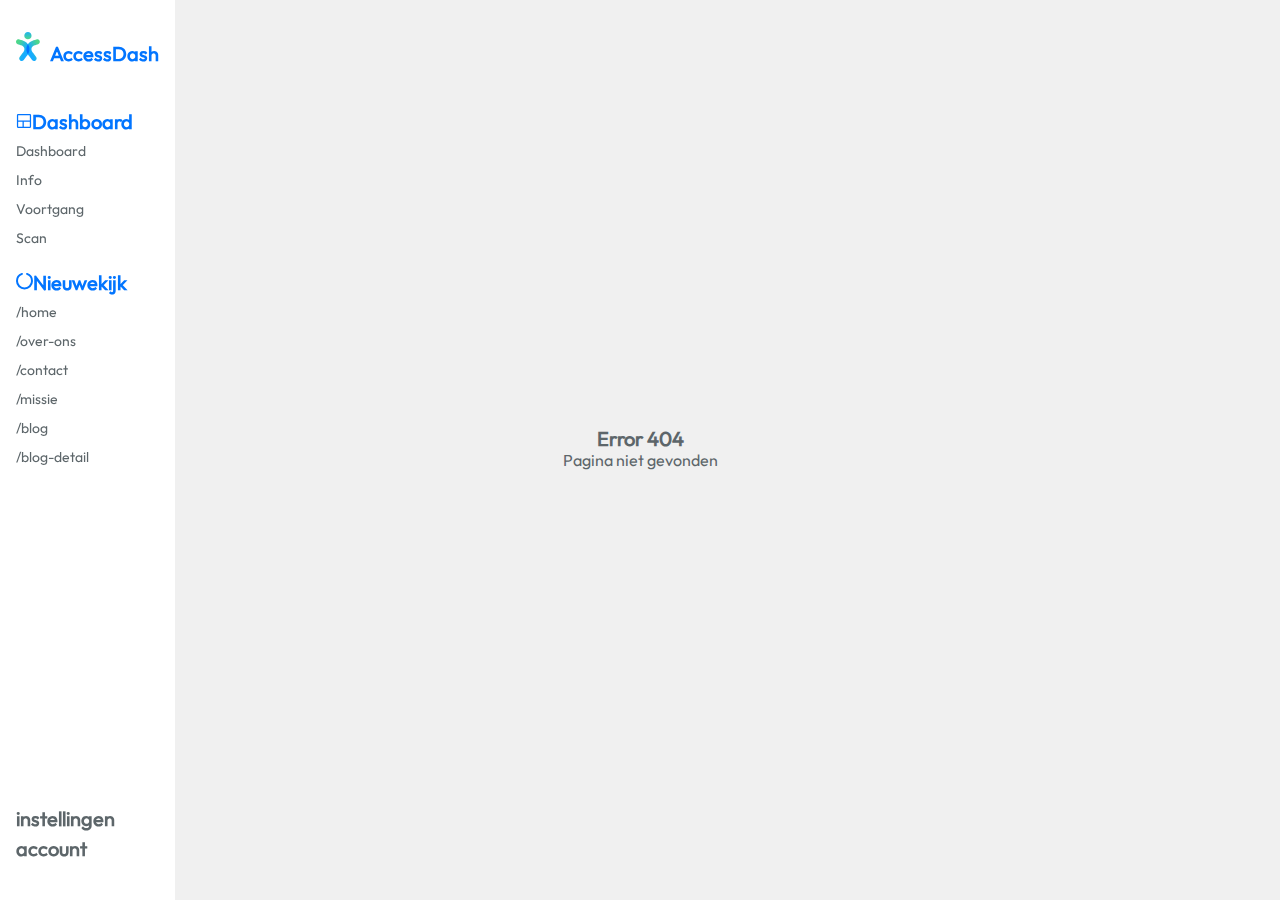
==== commit 5fee74d8: "nav li refactor" ====
--- a/construction.html
+++ b/construction.html
@@ -24,20 +24,16 @@
         <!-- menu -->
         <nav class="menu menu-hamburger" id="navbar">
             <ul class="menu-title">
-                <li>
-                    <!-- Accessdash logo -->
-                    <h2 class="font-nav-headings"><a href="./index.html"><svg width="24" height="29" viewBox="0 0 24 29" fill="none" xmlns="http://www.w3.org/2000/svg"><path fill-rule="evenodd" clip-rule="evenodd" d="M4.19918 28.4917C5.31928 29.3332 6.90876 29.1064 7.74937 27.9851L10.7108 24.0351C11.1215 23.4872 11.3433 23.1913 11.3704 23.1544C13.3301 20.488 13.9654 17.3728 13.0587 14.528C12.152 11.6832 9.83167 9.51196 6.69148 8.47438C6.64806 8.46004 6.13772 8.29679 5.17006 7.98726L4.93328 7.91153C4.41679 7.74632 3.8929 7.57245 3.36388 7.38964C2.04009 6.93218 0.596484 7.63559 0.139495 8.96075C-0.317494 10.2859 0.385187 11.731 1.70898 12.1885C2.27663 12.3846 2.83766 12.5708 3.38961 12.7474L3.4102 12.754C3.96789 12.9323 4.3868 13.0663 4.671 13.1573C4.81489 13.2033 4.92389 13.2382 4.99876 13.2622C5.03995 13.2754 5.06693 13.2841 5.08307 13.2893C5.10015 13.2948 5.10508 13.2963 5.10186 13.2953C6.938 13.902 7.88602 15.0007 8.2272 16.0711C8.56839 17.1416 8.43121 18.5869 7.28537 20.146C7.28684 20.144 7.28606 20.145 7.28193 20.1505C7.27615 20.1583 7.2638 20.1748 7.24186 20.2041C7.20939 20.2475 7.16262 20.3099 7.10104 20.3921C6.97913 20.5548 6.80039 20.7932 6.56218 21.1109L3.69313 24.9378C2.85251 26.0591 3.07908 27.6502 4.19918 28.4917Z" fill="url(#paint0_linear_1_43)"/><path d="M15.5361 3.625C15.5361 5.62703 13.9132 7.25 11.9111 7.25C9.9091 7.25 8.28613 5.62703 8.28613 3.625C8.28613 1.62297 9.9091 0 11.9111 0C13.9132 0 15.5361 1.62297 15.5361 3.625Z" fill="url(#paint1_linear_1_43)"/><g style="mix-blend-mode:multiply"><path fill-rule="evenodd" clip-rule="evenodd" d="M19.6235 28.4949C18.4994 29.334 16.9073 29.1039 16.0674 27.9809L13.1025 24.0165C12.6922 23.4679 12.4706 23.1717 12.4436 23.1348C10.4897 20.4698 9.85591 17.3609 10.7639 14.521C11.6719 11.681 13.9923 9.51483 17.1307 8.47495C17.1741 8.46057 17.6863 8.29625 18.6576 7.98463L18.8937 7.90886C19.4052 7.74478 19.9238 7.57218 20.4475 7.39076C21.7733 6.93151 23.2207 7.63296 23.6804 8.9575C24.1401 10.282 23.438 11.7281 22.1122 12.1873C21.5499 12.3821 20.9942 12.567 20.4474 12.7425C19.8778 12.9252 19.4508 13.0622 19.1623 13.1548C19.018 13.2011 18.9087 13.2362 18.8336 13.2603C18.7486 13.2877 18.724 13.2957 18.7302 13.2936C16.8927 13.9025 15.9455 14.9989 15.6044 16.0657C15.2633 17.1325 15.3989 18.5745 16.5429 20.1349C16.5412 20.1325 16.5426 20.1344 16.5489 20.1428C16.5554 20.1515 16.5672 20.1674 16.5864 20.1931C16.6188 20.2365 16.6655 20.299 16.727 20.3812C16.8499 20.5456 17.0307 20.7874 17.272 21.1101L20.138 24.9421C20.9779 26.0651 20.7476 27.6558 19.6235 28.4949Z" fill="url(#paint2_linear_1_43)"/></g><defs><linearGradient id="paint0_linear_1_43" x1="6.12576" y1="26.3964" x2="-2.9966" y2="22.3913" gradientUnits="userSpaceOnUse"><stop stop-color="#17ACFF"/><stop offset="1" stop-color="#4DD78A"/></linearGradient><linearGradient id="paint1_linear_1_43" x1="11.9111" y1="0" x2="11.9111" y2="7.25" gradientUnits="userSpaceOnUse"><stop stop-color="#1EB2F1"/><stop offset="1" stop-color="#4ED88B"/></linearGradient><linearGradient id="paint2_linear_1_43" x1="17.6992" y1="26.3964" x2="26.8066" y2="22.4074" gradientUnits="userSpaceOnUse"><stop stop-color="#17ACFF"/><stop offset="1" stop-color="#4DD78A"/></linearGradient></defs></svg><span>AccessDash</span></a></h2>
-                </li>
+                <!-- Accessdash logo -->
+                <li><h2 class="font-nav-headings"><a href="./index.html"><svg width="24" height="29" viewBox="0 0 24 29" fill="none" xmlns="http://www.w3.org/2000/svg"><path fill-rule="evenodd" clip-rule="evenodd" d="M4.19918 28.4917C5.31928 29.3332 6.90876 29.1064 7.74937 27.9851L10.7108 24.0351C11.1215 23.4872 11.3433 23.1913 11.3704 23.1544C13.3301 20.488 13.9654 17.3728 13.0587 14.528C12.152 11.6832 9.83167 9.51196 6.69148 8.47438C6.64806 8.46004 6.13772 8.29679 5.17006 7.98726L4.93328 7.91153C4.41679 7.74632 3.8929 7.57245 3.36388 7.38964C2.04009 6.93218 0.596484 7.63559 0.139495 8.96075C-0.317494 10.2859 0.385187 11.731 1.70898 12.1885C2.27663 12.3846 2.83766 12.5708 3.38961 12.7474L3.4102 12.754C3.96789 12.9323 4.3868 13.0663 4.671 13.1573C4.81489 13.2033 4.92389 13.2382 4.99876 13.2622C5.03995 13.2754 5.06693 13.2841 5.08307 13.2893C5.10015 13.2948 5.10508 13.2963 5.10186 13.2953C6.938 13.902 7.88602 15.0007 8.2272 16.0711C8.56839 17.1416 8.43121 18.5869 7.28537 20.146C7.28684 20.144 7.28606 20.145 7.28193 20.1505C7.27615 20.1583 7.2638 20.1748 7.24186 20.2041C7.20939 20.2475 7.16262 20.3099 7.10104 20.3921C6.97913 20.5548 6.80039 20.7932 6.56218 21.1109L3.69313 24.9378C2.85251 26.0591 3.07908 27.6502 4.19918 28.4917Z" fill="url(#paint0_linear_1_43)"/><path d="M15.5361 3.625C15.5361 5.62703 13.9132 7.25 11.9111 7.25C9.9091 7.25 8.28613 5.62703 8.28613 3.625C8.28613 1.62297 9.9091 0 11.9111 0C13.9132 0 15.5361 1.62297 15.5361 3.625Z" fill="url(#paint1_linear_1_43)"/><g style="mix-blend-mode:multiply"><path fill-rule="evenodd" clip-rule="evenodd" d="M19.6235 28.4949C18.4994 29.334 16.9073 29.1039 16.0674 27.9809L13.1025 24.0165C12.6922 23.4679 12.4706 23.1717 12.4436 23.1348C10.4897 20.4698 9.85591 17.3609 10.7639 14.521C11.6719 11.681 13.9923 9.51483 17.1307 8.47495C17.1741 8.46057 17.6863 8.29625 18.6576 7.98463L18.8937 7.90886C19.4052 7.74478 19.9238 7.57218 20.4475 7.39076C21.7733 6.93151 23.2207 7.63296 23.6804 8.9575C24.1401 10.282 23.438 11.7281 22.1122 12.1873C21.5499 12.3821 20.9942 12.567 20.4474 12.7425C19.8778 12.9252 19.4508 13.0622 19.1623 13.1548C19.018 13.2011 18.9087 13.2362 18.8336 13.2603C18.7486 13.2877 18.724 13.2957 18.7302 13.2936C16.8927 13.9025 15.9455 14.9989 15.6044 16.0657C15.2633 17.1325 15.3989 18.5745 16.5429 20.1349C16.5412 20.1325 16.5426 20.1344 16.5489 20.1428C16.5554 20.1515 16.5672 20.1674 16.5864 20.1931C16.6188 20.2365 16.6655 20.299 16.727 20.3812C16.8499 20.5456 17.0307 20.7874 17.272 21.1101L20.138 24.9421C20.9779 26.0651 20.7476 27.6558 19.6235 28.4949Z" fill="url(#paint2_linear_1_43)"/></g><defs><linearGradient id="paint0_linear_1_43" x1="6.12576" y1="26.3964" x2="-2.9966" y2="22.3913" gradientUnits="userSpaceOnUse"><stop stop-color="#17ACFF"/><stop offset="1" stop-color="#4DD78A"/></linearGradient><linearGradient id="paint1_linear_1_43" x1="11.9111" y1="0" x2="11.9111" y2="7.25" gradientUnits="userSpaceOnUse"><stop stop-color="#1EB2F1"/><stop offset="1" stop-color="#4ED88B"/></linearGradient><linearGradient id="paint2_linear_1_43" x1="17.6992" y1="26.3964" x2="26.8066" y2="22.4074" gradientUnits="userSpaceOnUse"><stop stop-color="#17ACFF"/><stop offset="1" stop-color="#4DD78A"/></linearGradient></defs></svg><span>AccessDash</span></a></h2></li>
                 <!-- close button -->
                 <li><button class="close-menu hidden" aria-label="close menu button"><svg xmlns="http://www.w3.org/2000/svg" width="24" height="24" viewBox="0 0 24 24" fill="none" stroke="currentColor" stroke-width="2" stroke-linecap="round" stroke-linejoin="round"><line x1="18" y1="6" x2="6" y2="18"></line><line x1="6" y1="6" x2="18" y2="18"></line></svg></button></li>
             </ul>
 
             <!-- dashboard -->
             <ul class="dashboard-links">
-                <li>
-                    <!-- dashboard -->
-                    <h3><a class="font-nav-headings" href="./index.html"><svg width="16" height="16" viewBox="0 0 16 16" fill="none" xmlns="http://www.w3.org/2000/svg"><path d="M2.4231 15.0834C2.00751 15.0834 1.65254 14.9362 1.35821 14.6419C1.06386 14.3475 0.916687 13.9926 0.916687 13.577V2.42317C0.916687 2.00757 1.06386 1.6526 1.35821 1.35827C1.65254 1.06392 2.00751 0.916748 2.4231 0.916748H13.5769C13.9925 0.916748 14.3475 1.06392 14.6418 1.35827C14.9361 1.6526 15.0833 2.00757 15.0833 2.42317V13.577C15.0833 13.9926 14.9361 14.3475 14.6418 14.6419C14.3475 14.9362 13.9925 15.0834 13.5769 15.0834H2.4231ZM6.54169 13.8334V8.62504H2.16667V13.577C2.16667 13.6517 2.19071 13.7132 2.23879 13.7613C2.28687 13.8094 2.34831 13.8334 2.4231 13.8334H6.54169ZM7.79165 13.8334H13.5769C13.6517 13.8334 13.7131 13.8094 13.7612 13.7613C13.8093 13.7132 13.8333 13.6517 13.8333 13.577V8.62504H7.79165V13.8334ZM2.16667 7.37508H13.8333V2.42317C13.8333 2.34837 13.8093 2.28694 13.7612 2.23885C13.7131 2.19077 13.6517 2.16673 13.5769 2.16673H2.4231C2.34831 2.16673 2.28687 2.19077 2.23879 2.23885C2.19071 2.28694 2.16667 2.34837 2.16667 2.42317V7.37508Z" fill="#0275FF"/></svg><span>Dashboard</span></a></h3>
-                </li>
+                <!-- dashboard -->
+                <li><h3><a class="font-nav-headings" href="./index.html"><svg width="16" height="16" viewBox="0 0 16 16" fill="none" xmlns="http://www.w3.org/2000/svg"><path d="M2.4231 15.0834C2.00751 15.0834 1.65254 14.9362 1.35821 14.6419C1.06386 14.3475 0.916687 13.9926 0.916687 13.577V2.42317C0.916687 2.00757 1.06386 1.6526 1.35821 1.35827C1.65254 1.06392 2.00751 0.916748 2.4231 0.916748H13.5769C13.9925 0.916748 14.3475 1.06392 14.6418 1.35827C14.9361 1.6526 15.0833 2.00757 15.0833 2.42317V13.577C15.0833 13.9926 14.9361 14.3475 14.6418 14.6419C14.3475 14.9362 13.9925 15.0834 13.5769 15.0834H2.4231ZM6.54169 13.8334V8.62504H2.16667V13.577C2.16667 13.6517 2.19071 13.7132 2.23879 13.7613C2.28687 13.8094 2.34831 13.8334 2.4231 13.8334H6.54169ZM7.79165 13.8334H13.5769C13.6517 13.8334 13.7131 13.8094 13.7612 13.7613C13.8093 13.7132 13.8333 13.6517 13.8333 13.577V8.62504H7.79165V13.8334ZM2.16667 7.37508H13.8333V2.42317C13.8333 2.34837 13.8093 2.28694 13.7612 2.23885C13.7131 2.19077 13.6517 2.16673 13.5769 2.16673H2.4231C2.34831 2.16673 2.28687 2.19077 2.23879 2.23885C2.19071 2.28694 2.16667 2.34837 2.16667 2.42317V7.37508Z" fill="#0275FF"/></svg><span>Dashboard</span></a></h3></li>
                 <li><a href="./index.html">Dashboard</a></li>
                 <li><a href="./construction.html">Info</a></li>
                 <li><a href="./construction.html">Voortgang</a></li>
@@ -46,10 +42,8 @@
 
             <!-- nieuwekijk -->
             <ul class="nieuwekijk-links">
-                <li>
-                    <!-- Nieuwekijk -->
-                    <h3><a class="font-nav-headings" href="./details.html"><svg width="17" height="18" viewBox="0 0 17 18" fill="none" xmlns="http://www.w3.org/2000/svg"><path d="M6 1.92773C3.08702 2.95733 1 5.73542 1 9.00098C1 13.1431 4.35787 16.501 8.5 16.501C12.6422 16.501 16 13.1431 16 9.00098C16 5.73542 13.913 2.95733 11 1.92773" stroke="#0275FF" stroke-width="2" stroke-linecap="round" stroke-linejoin="round"/></svg><span>Nieuwekijk</span></a></h3>
-                </li>
+                <!-- Nieuwekijk -->
+                <li><h3><a class="font-nav-headings" href="./details.html"><svg width="17" height="18" viewBox="0 0 17 18" fill="none" xmlns="http://www.w3.org/2000/svg"><path d="M6 1.92773C3.08702 2.95733 1 5.73542 1 9.00098C1 13.1431 4.35787 16.501 8.5 16.501C12.6422 16.501 16 13.1431 16 9.00098C16 5.73542 13.913 2.95733 11 1.92773" stroke="#0275FF" stroke-width="2" stroke-linecap="round" stroke-linejoin="round"/></svg><span>Nieuwekijk</span></a></h3></li>
                 <li><a href="./details.html">/home</a></li>
                 <li><a href="./construction.html">/over-ons</a></li>
                 <li><a href="./construction.html">/contact</a></li>
--- a/styles/styles.css
+++ b/styles/styles.css
@@ -59,7 +59,7 @@
 }
 
 /* styling voor open en close menu button als JS niet inlaad */
-#menu-toggle-checkbox {
+#menu-checkbox-toggle {
     position: absolute;
     right: 100vw;
 }
